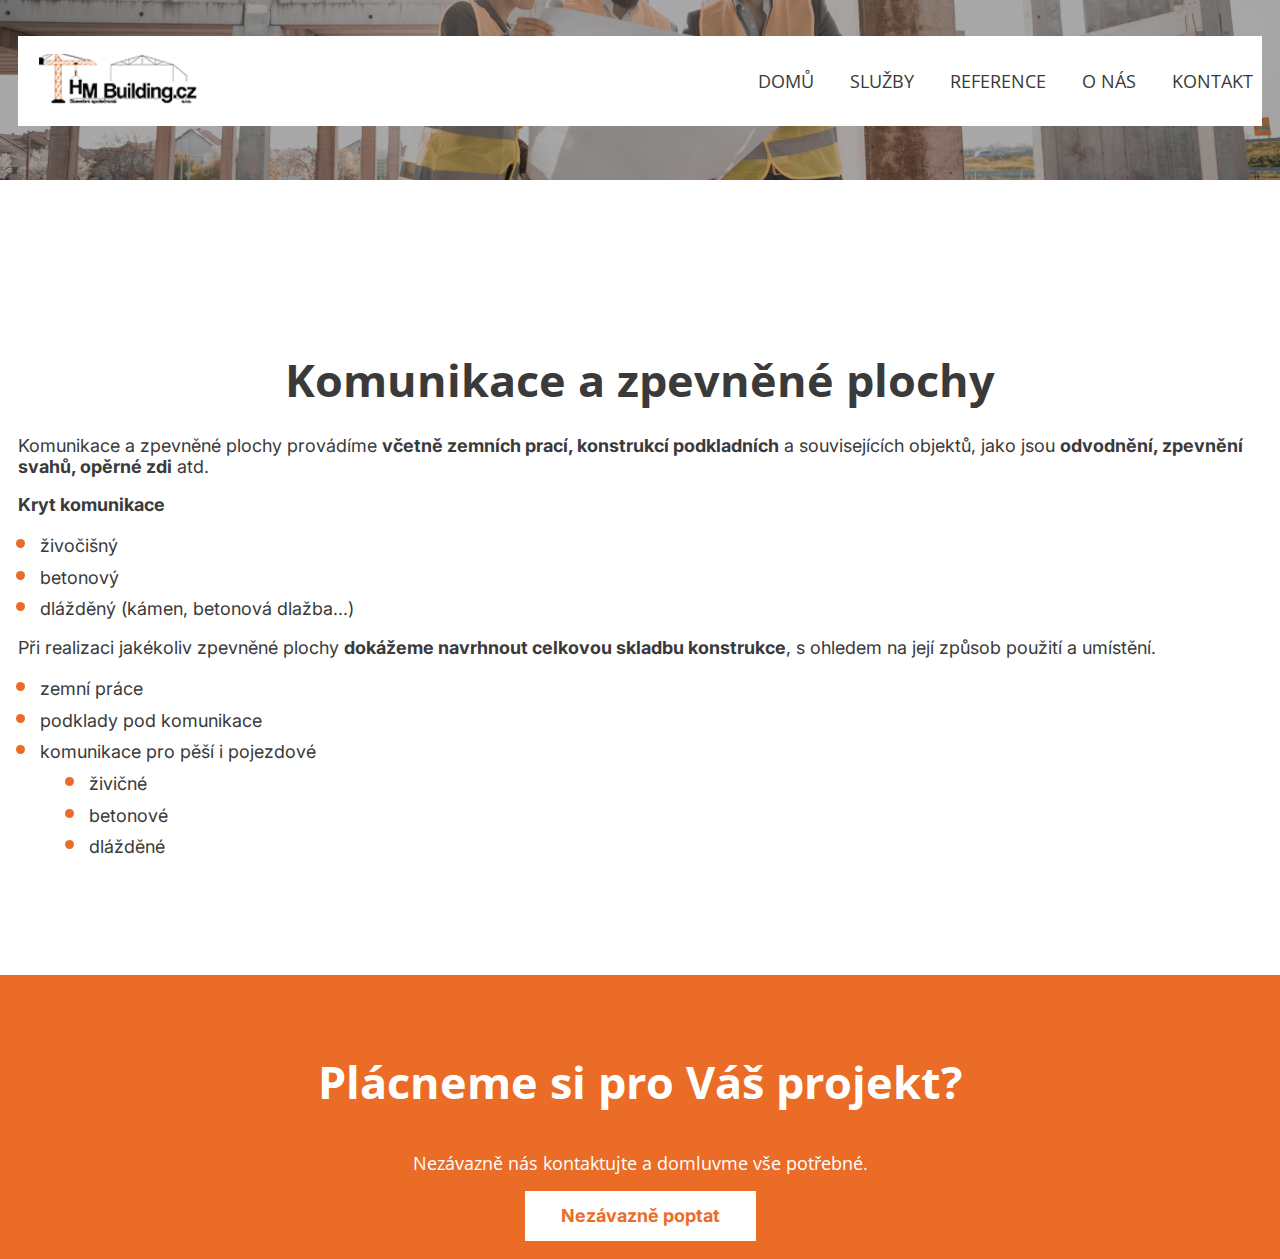
==== links/komunikace.html @ 8a3178b4 "commit final :)" ====
<!DOCTYPE html>
<html lang="cs">
<head>
    <meta charset="UTF-8">
    <meta http-equiv="X-UA-Compatible" content="IE=edge">
    <meta name="viewport" content="width=device-width, initial-scale=1.0">
    <meta name="description" content="HM Building.cz s.r.o. liberecká stavební společnost">
    <link rel="stylesheet" href="../css/compile.css">
    <title>HM Building | Komunikace a zpevněné plochy</title>
</head>

<body class="page">
    <header class="page__header__small page__header">
        <nav class="page__nav">
            <a class="page__nav__img-container" href="../index.html"><img width="198" height="50" class="page__nav__img" src="../media/logo.png" alt="Logo"></a>
            <input class="page__nav__box" type="checkbox">
            <div class="page__menu"><p class="page__nav__text font1">MENU</p></div>
            <menu class="page__nav__container"> 
                <li class="page__nav__item font1"><a class="page__nav__link" href="../index.html">DOMŮ</a> </li>
                <li class="page__nav__item font1"><a class="page__nav__link" href="../index.html#sluzby">SLUŽBY</a> </li>
                <li class="page__nav__item font1"><a class="page__nav__link" href="./reference.html">REFERENCE</a> </li>
                <li class="page__nav__item font1"><a class="page__nav__link" href="./o__nas.html">O NÁS</a> </li>
                <li class="page__nav__item font1"><a class="page__nav__link" href="./kontakt.html">KONTAKT</a> </li>
            </menu>
        </nav>
    </header> 

    <div class="page__main">
        <article class="content">
            <h1 class="title font1">Komunikace a zpevněné plochy</h1>
            <p class="text font2">Komunikace a zpevněné plochy provádíme <span class="bold">včetně zemních prací, konstrukcí podkladních</span> a souvisejících objektů, jako jsou <span class="bold">odvodnění, zpevnění svahů, opěrné zdi</span> atd.</p>
            <p class="font2"><span class="bold">Kryt komunikace</span></p>
            <ul class="page__main__list font2">
                <li class="page__main__listpoint">živočišný</li>
                <li class="page__main__listpoint">betonový</li>
                <li class="page__main__listpoint">dlážděný (kámen, betonová dlažba...)</li>
            </ul>
            <p class="text font2">Při realizaci jakékoliv zpevněné plochy  <span class="bold">dokážeme navrhnout celkovou skladbu konstrukce</span>, s ohledem na její způsob použití a umístění.</p>
            <ul class="page__main__list font2">
                <li class="page__main__listpoint">zemní práce</li>
                <li class="page__main__listpoint">podklady pod komunikace</li>
                <li class="page__main__listpoint">komunikace pro pěší i pojezdové
                    <ul>
                        <li class="page__main__listpoint">živičné</li>
                        <li class="page__main__listpoint">betonové</li>
                        <li class="page__main__listpoint">dlážděné</li>
                    </ul>
                </li>
            </ul>
        </article>
    </div>
        
    <footer class="footer">
        <p class="title font1 bold">Plácneme si pro Váš projekt?</p>
        <p class="text font1">Nezávazně nás kontaktujte a domluvme vše potřebné.</p>
        <a class="btn btn--white btn--center font2" href="./kontakt.html">Nezávazně poptat</a>
    </footer>
</body>
</html>
---- css/compile.css ----
@import url(./styles/normalize.css);
@import url(./styles/main.css);
@import url(./styles/images.css);
@import url(./styles/button.css);
@import url(./styles/header__footer.css);
@import url(./styles/text.css);
@import url(./styles/style.css);
@import url(./styles/media.css);
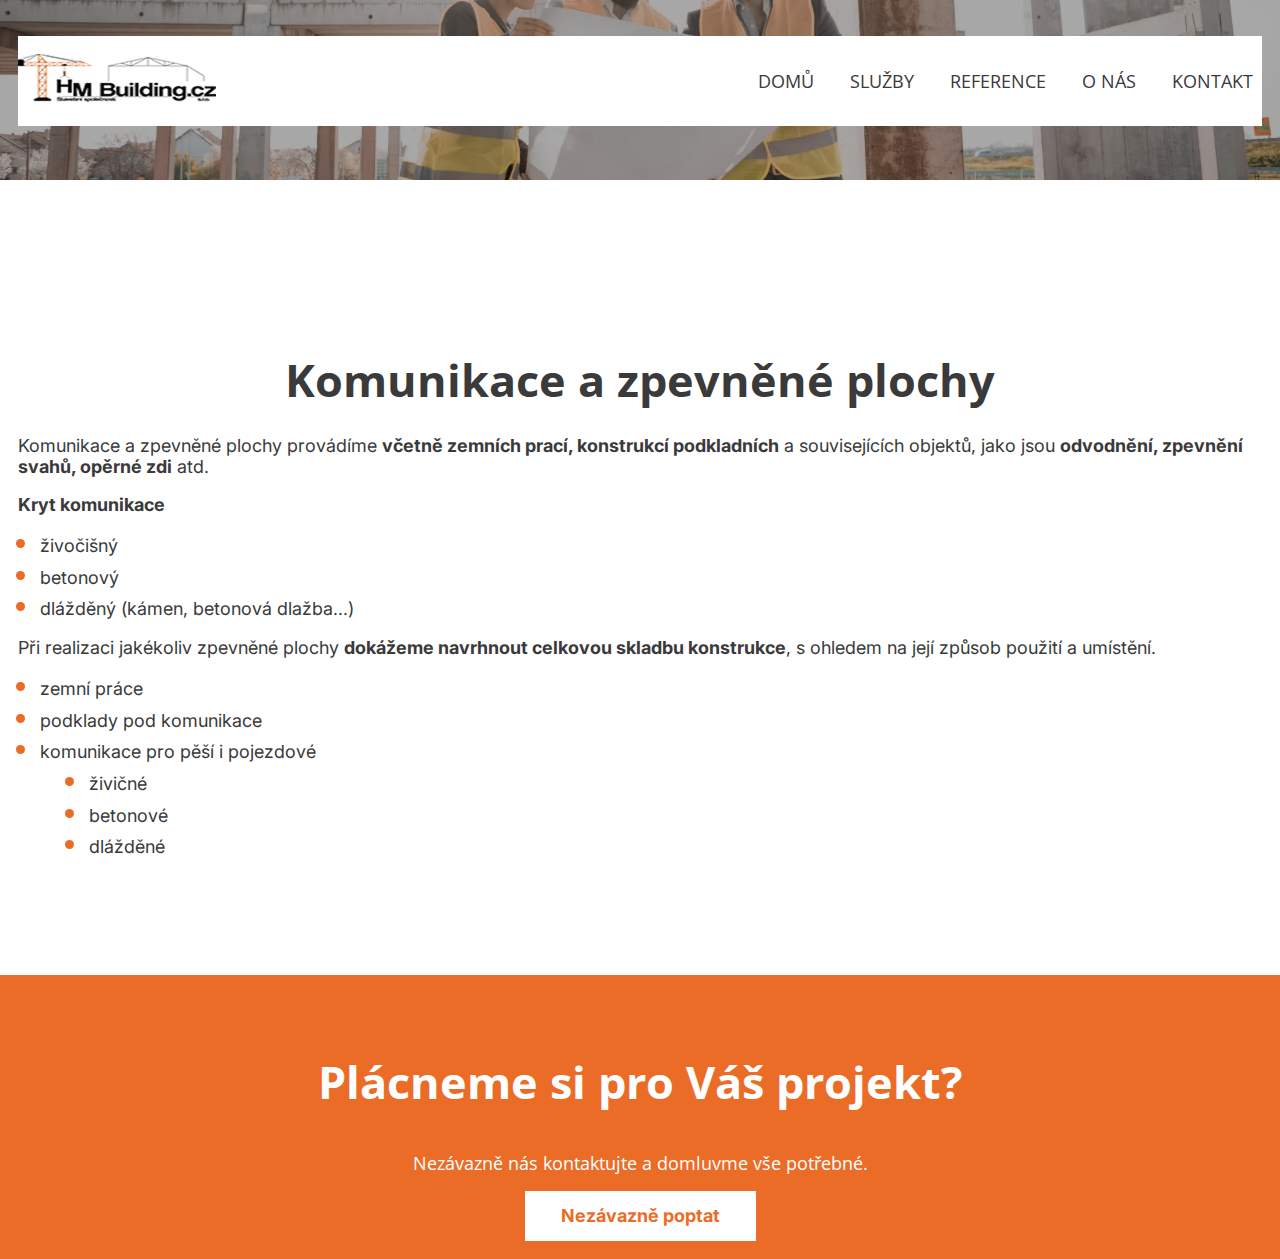
==== commit ce761ccd: "lighthouse not quick quickfix #6" ====
--- a/links/komunikace.html
+++ b/links/komunikace.html
@@ -12,9 +12,13 @@
 <body class="page">
     <header class="page__header__small page__header">
         <nav class="page__nav">
-            <a class="page__nav__img-container" href="../index.html"><img width="198" height="50" class="page__nav__img" src="../media/logo.png" alt="Logo"></a>
-            <input class="page__nav__box" type="checkbox">
-            <div class="page__menu"><p class="page__nav__text font1">MENU</p></div>
+            <a class="page__nav__img-container" href="../index.html"><img width="198" height="50" class="page__nav__img" src="../media/logo.webp" alt="Logo"></a>
+            <div class="page__menu">
+                <label class="page__nav__text font1">
+                    MENU
+                    <input class="page__nav__box" type="checkbox">
+                </label>
+            </div>
             <menu class="page__nav__container"> 
                 <li class="page__nav__item font1"><a class="page__nav__link" href="../index.html">DOMŮ</a> </li>
                 <li class="page__nav__item font1"><a class="page__nav__link" href="../index.html#sluzby">SLUŽBY</a> </li>
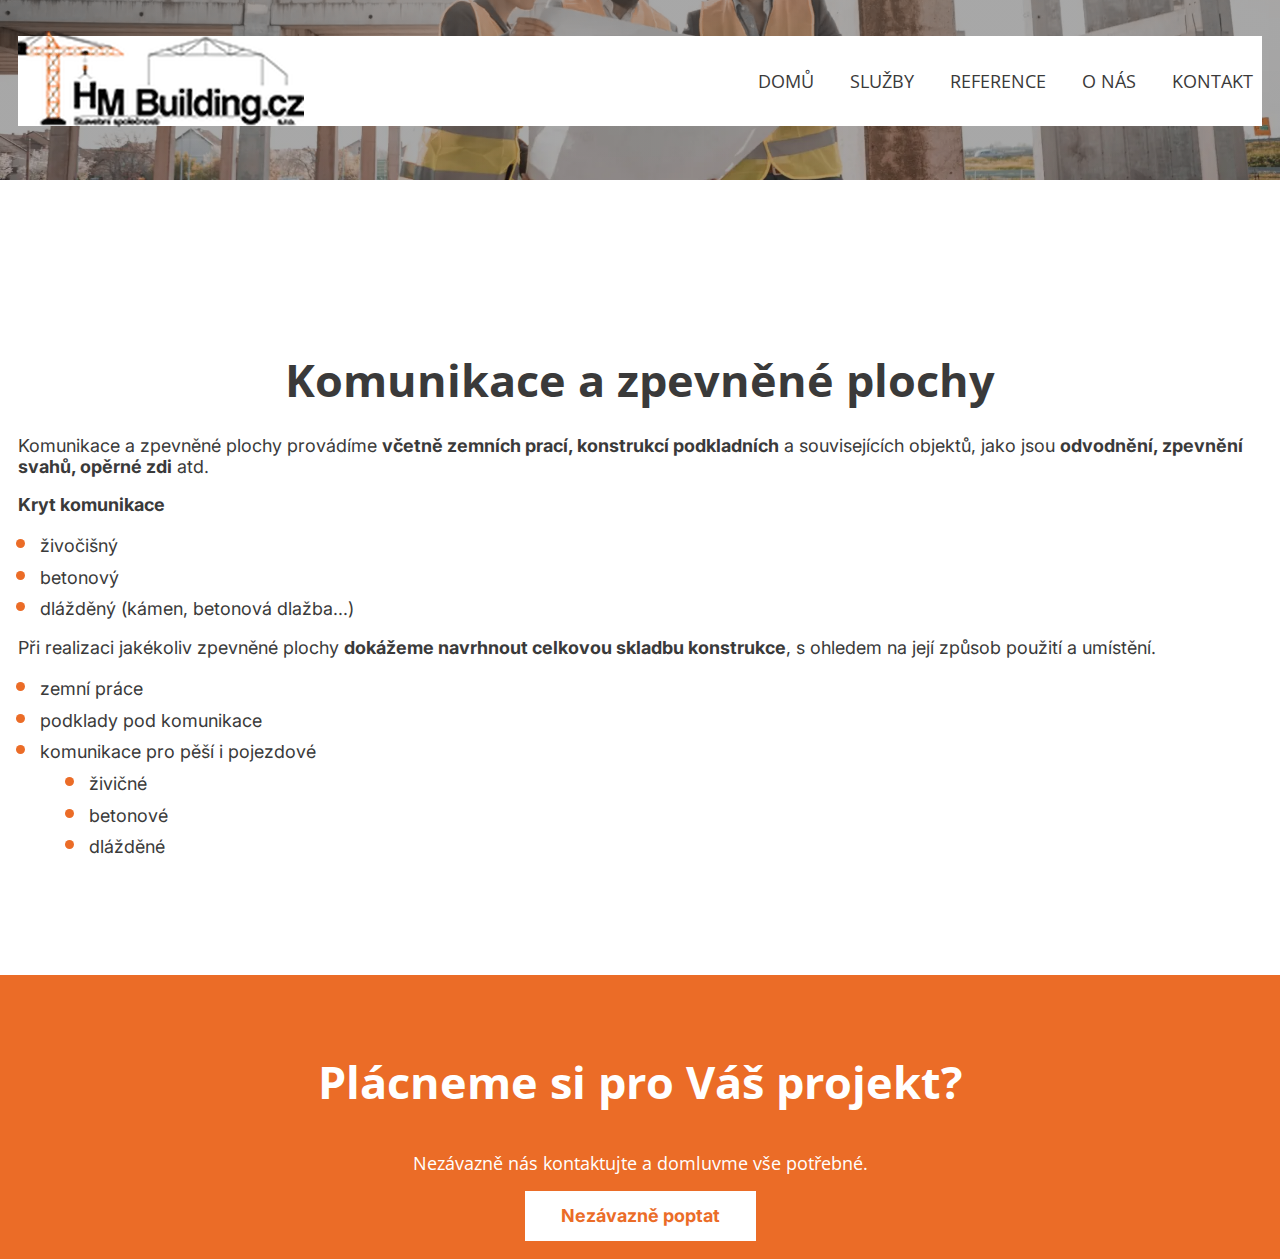
==== commit 8f34e91e: "quickfix #7" ====
--- a/links/komunikace.html
+++ b/links/komunikace.html
@@ -12,7 +12,7 @@
 <body class="page">
     <header class="page__header__small page__header">
         <nav class="page__nav">
-            <a class="page__nav__img-container" href="../index.html"><img width="198" height="50" class="page__nav__img" src="../media/logo.webp" alt="Logo"></a>
+            <a class="page__nav__img-container" href="../index.html"><img width="198" height="50" class="img" src="../media/logo.webp" alt="Logo"></a>
             <div class="page__menu">
                 <label class="page__nav__text font1">
                     MENU
